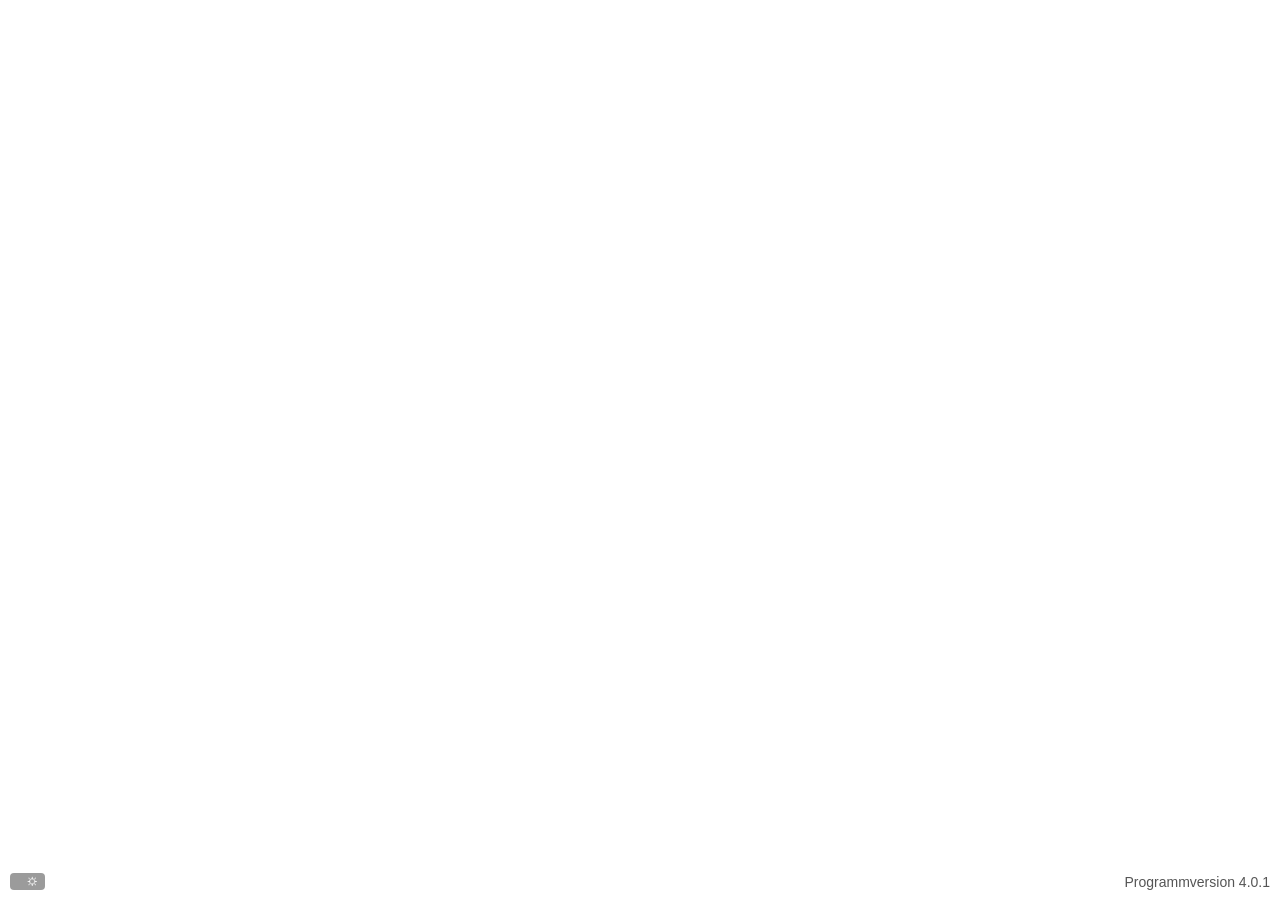
==== index.html @ 52bc4782 "Add files via upload" ====
<!DOCTYPE html>
<html lang="de">
<head>
  <meta charset="UTF-8" />
  <meta http-equiv="Cache-Control" content="no-cache, no-store, must-revalidate" />
  <meta http-equiv="Pragma" content="no-cache" />
  <meta http-equiv="Expires" content="0" />
  <meta name="viewport" content="width=device-width, initial-scale=1.0" />
  <title>Auftragsdokumente App</title>
  
  <link rel="stylesheet" href="https://bichfl.github.io/Auftragsdokumente/style.css?t=4.0.1"> 
</head>

<body>
  <div id="mobile-layout" class="layout" style="display: none;">
    <div class="header-container"><span>Peneder Fertigungsportal Mobil</span></div>

    <div class="input-container">
      <input type="text" id="mobileInputField" placeholder="lfd.Nr. eingeben" />
      <select id="mobileProfileSelector" onchange="loadMobileProfileButtons()"></select>
    </div>

    <div class="main-content mobile-main" id="mobileContent">

      <button class="mobile-main-btn" onclick="showAuftragsdokumente()">
        Auftragsdokumente
      </button>

      <button class="mobile-main-btn" onclick="showRueckmeldung()">
        Rückmeldung
      </button>

      <button class="mobile-main-btn" onclick="showQualitaetsmeldung()">
        Qualitätsmeldung
      </button>

    </div>
  </div>


  <div id="desktop-layout" class="layout" style="display: none;">
    <div class="header-container"><span>Peneder Fertigungsportal Desktop</span></div>

    <div class="input-container">
      <input type="text" id="desktopInputField" placeholder="lfd.Nr. hier eingeben" />
      <select id="desktopProfileSelector" onchange="loadDesktopProfileButtons()"></select>
    </div>

    <div class="main-content">

      <div class="left-panel">
        <h3>Auftragsdokumente</h3>
        <div class="button-scroll-container" id="desktopButtonContainer"></div>
      </div>

      <div class="right-panel">
        <h3>Rückmeldung</h3>
        <button onclick="toggleOverlay()">fehlendes Dokument anfordern</button>
		<button onclick="toggleDichtungswechselOverlay(true)" style="margin-top: 5px; margin-bottom: 20px;">Dichtungswechsel</button>
		<div class="global-qm-container">
		  <h3>Qualitätsmeldung</h3>
		  <div class="qm-header-row">
		    <input type="text" id="qmPosInputField" placeholder="Pos.Nr.">
			<div class="qm-toggle-container">
			  <span id="lblHinweis" data-text="Hinweis" class="qm-label">Hinweis*</span>
 			  <label class="qm-switch">
                <input type="checkbox" id="qmPriorityToggle">
                <span class="qm-slider"></span>
              </label>
			  <span id="lblHandlungsbedarf" data-text="Handlungsbedarf" class="qm-label">Handlungsbedarf**</span>
			</div>
			<button class="qm-send-btn" onclick="sendQualitaetsmeldung()">Senden</button>
		  </div>
		  <div class="input-group">
			<textarea id="qmDescriptionField" rows="10" placeholder="Problembeschreibung"></textarea>
		  </div>
		  <span class="qm-hint-text">* Auftrag läuft - Weiterarbeit möglich</span>
		  <span class="qm-hint-text">** Auftrag steht - Weiterarbeit NICHT möglich</span>
	    </div>
      </div>
      </div>

    </div>
  </div>
  
  

  <!-- NEUER LINKSBÜNDIGER BUTTON -->
  <div class="bottom-left-info">
    <button onclick="toggleSettings()">⛭</button>
  </div>

  <!-- Einstellungen-Overlay -->
  <div id="settings-overlay">
    <div class="settings-content">
      <h3>Einstellungen</h3>

      <label for="btnColorPicker">Buttonfarbe:</label><br>
      <input type="color" id="btnColorPicker" value="#9b9b9b"><br><br>

      <label for="btnHoverColorPicker">Buttonfarbe gedrückt:</label><br>
      <input type="color" id="btnHoverColorPicker" value="#696969"><br><br>

      <label for="btnTextColorPicker">Schriftfarbe:</label><br>
      <input type="color" id="btnTextColorPicker" value="#ffffff"><br><br>

      <button id="resetDefaultsBtn">Standard wiederherstellen</button>

      <hr>
      <h4>Benutzerdefiniertes Profil</h4>
      <input type="text" id="customProfileName" placeholder="Benutzerdefiniert" /><br><br>
      <div id="customProfileSettings"></div>
    </div>
  </div>

  <div class="bottom-right-info">
    <div class="version clickable" onclick="toggleReadmePopup()">Programmversion 4.0.1</div>
  </div>

  <div class="popup-overlay" id="overlay">
    <div class="overlay-header">
      <div class="overlay-header-top"></div>
      <div class="input-container">
        <input type="text" id="posInputField" placeholder="Pos.Nr. eingeben" />
      </div>
    </div>
    <div class="overlay-scroll">
      <div class="overlay-buttons"></div>
    </div>
  </div>
  
  <div id="anschlussplaene-overlay" class="popup-overlay">
    <h3>Anschlusspläne</h3>
    <div class="search-container">
      <input type="text" id="anschlussSuche" placeholder="Artikelnummer eingeben" />
      <button class="search-btn" onclick="suchAnschlussplaene()">Suchen</button>
    </div>
    <button class="close-btn" onclick="closeAnschlussplaeneOverlay()">Schließen</button>
  </div>
  
  <div id="dichtungswechsel-overlay" class="popup-overlay">
    <h3>Dichtungswechsel</h3>

    <div class="container">
      <input type="text" id="pos" placeholder="Positionsnummer">

      <select id="serieSelect" disabled>
        <option value="" selected>Serie wählen</option>
      </select>

      <select id="daSelect" disabled>
        <option value="" selected>Dichtung außen</option>
      </select>

      <select id="diSelect" disabled>
        <option value="" selected>Dichtung innen</option>
      </select>

      <select id="eiSelect" disabled>
        <option value="" selected>Ersatzdichtung innen</option>
      </select>

      <button onclick="senden()">Senden</button>
    </div>

    <button class="close-btn" onclick="closeDichtungswechselOverlay()">Schließen</button>
  </div>

  <div id="readme-popup"></div>

</body> 
<script src="https://bichfl.github.io/Auftragsdokumente/app.js?t=4.0.1"></script>
</html>
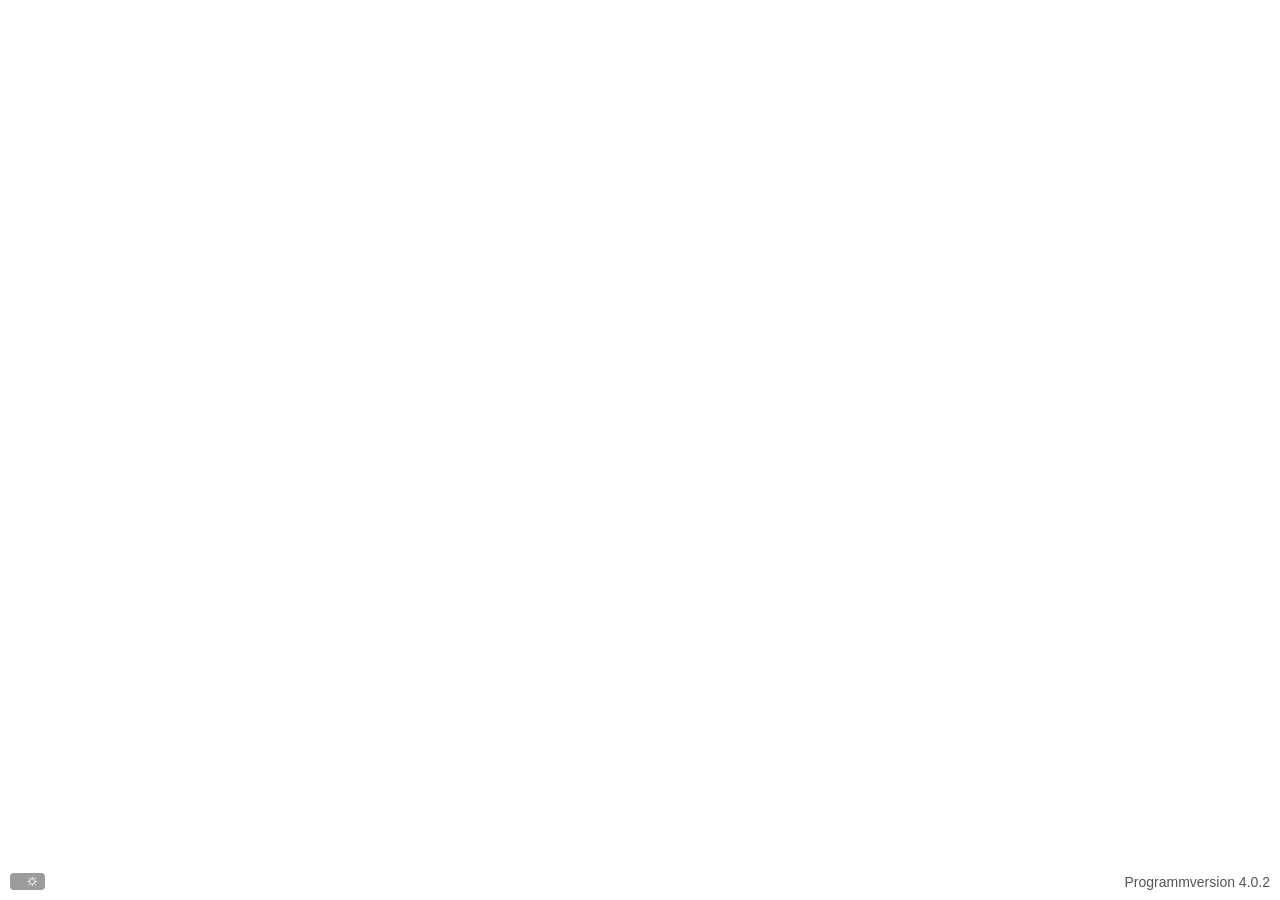
==== commit a5daf5f8: "Update index.html" ====
--- a/index.html
+++ b/index.html
@@ -8,7 +8,7 @@
   <meta name="viewport" content="width=device-width, initial-scale=1.0" />
   <title>Auftragsdokumente App</title>
   
-  <link rel="stylesheet" href="https://bichfl.github.io/Auftragsdokumente/style.css?t=4.0.1"> 
+  <link rel="stylesheet" href="https://bichfl.github.io/Auftragsdokumente/style.css?t=4.0.2"> 
 </head>
 
 <body>
@@ -114,7 +114,7 @@
   </div>
 
   <div class="bottom-right-info">
-    <div class="version clickable" onclick="toggleReadmePopup()">Programmversion 4.0.1</div>
+    <div class="version clickable" onclick="toggleReadmePopup()">Programmversion 4.0.2</div>
   </div>
 
   <div class="popup-overlay" id="overlay">
@@ -169,5 +169,5 @@
   <div id="readme-popup"></div>
 
 </body> 
-<script src="https://bichfl.github.io/Auftragsdokumente/app.js?t=4.0.1"></script>
+<script src="https://bichfl.github.io/Auftragsdokumente/app.js?t=4.0.2"></script>
 </html>
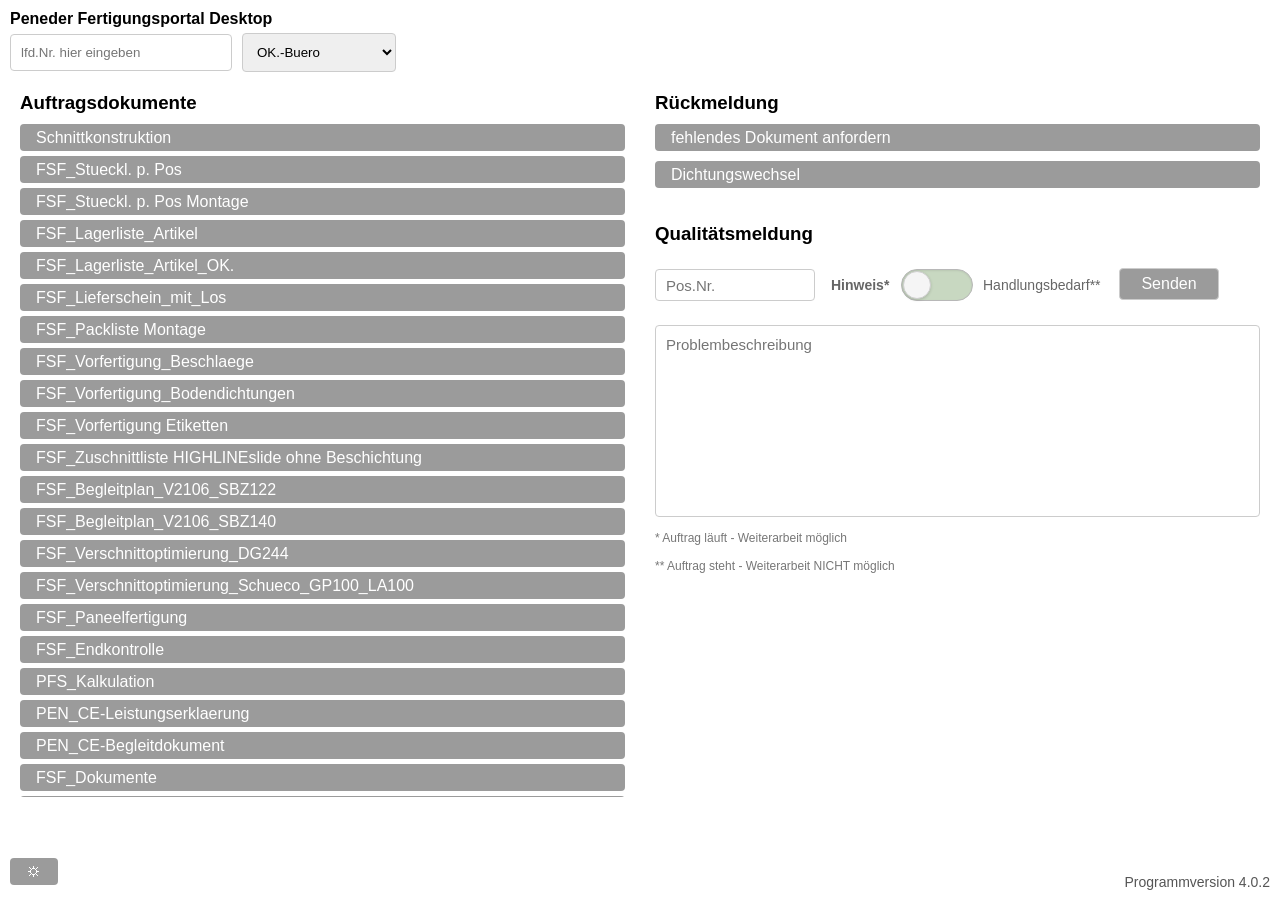
==== commit 616cb42c: "Add files via upload" ====
--- a/index.html
+++ b/index.html
@@ -8,7 +8,7 @@
   <meta name="viewport" content="width=device-width, initial-scale=1.0" />
   <title>Auftragsdokumente App</title>
   
-  <link rel="stylesheet" href="https://bichfl.github.io/Auftragsdokumente/style.css?t=4.0.2"> 
+  <link rel="stylesheet" href="style.css?t=4.0.2"> 
 </head>
 
 <body>
@@ -169,5 +169,5 @@
   <div id="readme-popup"></div>
 
 </body> 
-<script src="https://bichfl.github.io/Auftragsdokumente/app.js?t=4.0.2"></script>
+<script src="app.js?t=4.0.2"></script>
 </html>
--- a/style.css
+++ b/style.css
@@ -0,0 +1,719 @@
+	:root {
+	  --button-color: #9b9b9b;
+	  --button-hover: #696969;
+	  --button-text: #ffffff;
+	}
+    body {
+      font-family: Arial, sans-serif;
+      margin: 0;
+      padding: 0;
+    }
+    .layout {
+      padding: 10px;
+    }
+    .input-container {
+      display: flex;
+      gap: 10px;
+      align-items: center;
+      margin-bottom: 10px;
+      flex-wrap: wrap;
+    }
+    input[type="text"], select {
+      border: 1px solid #ccc;
+      padding: 10px;
+      border-radius: 4px;
+    }
+    #mobile-layout input[type="text"] { width: 110px; }
+    #desktop-layout input[type="text"] { width: 200px; }
+    button {
+      background-color: var(--button-color);
+      color: var(--button-text);
+      border: none;
+      cursor: pointer;
+      border-radius: 4px;
+      text-align: left;
+      padding-left: 16px;
+      transition-duration: 0.3s;
+      width: 100%;
+    }
+    button:hover {
+	  background-color: var(--button-hover);
+	}
+    body.mobile button, body.desktop button {
+      padding: 4.5px 16px;
+      font-size: 16px;
+      margin-bottom: 5px;
+    }
+    .button-scroll-container {
+      display: flex;
+      flex-direction: column;
+      overflow-y: auto;
+      padding-bottom: 150px;
+      box-sizing: border-box;
+    }
+    .header-container span {
+      display: block;
+      text-align: left;
+      font-weight: bold;
+      margin-bottom: 5px;
+    }
+    /* rechter Buttonbereich */
+    .bottom-right-info {
+      position: fixed;
+      bottom: 10px;
+      right: 10px;
+      text-align: right;
+      z-index: 1000;
+    }
+    .bottom-right-info button {
+      width: auto;
+      white-space: nowrap;
+    }
+    .bottom-right-info .version {
+      font-size: 14px;
+      color: #555;
+      margin-top: 4px;
+    }
+    /* neuer linker Buttonbereich */
+    .bottom-left-info {
+      position: fixed;
+      bottom: 10px;
+      left: 10px;
+      text-align: left;
+      z-index: 1000;
+    }
+    .bottom-left-info button {
+      width: auto;
+      white-space: nowrap;
+    }
+
+    
+    .overlay-header {
+      position: sticky;
+      top: 0;
+      background-color: #f9f9f9;
+      padding: 0px 20px 10px 20px;
+      border-radius: 10px;
+      z-index: 2;
+    }
+    .overlay-header-top { height: 20px; }
+    #overlay input[type="text"] {
+      width: 100% !important;
+      box-sizing: border-box;
+    }
+    .overlay-scroll {
+      overflow-y: auto;
+      padding: 0px 20px 20px 20px;
+      height: calc(100% - 90px);
+      box-sizing: border-box;
+    }
+    .overlay-buttons {
+      display: flex;
+      flex-direction: column;
+      gap: 10px;
+    }
+    .overlay-buttons button {
+      white-space: normal;
+      word-break: break-word;
+      width: 100%;
+    }
+	/* ------------------------------
+   DICHTUNGSWECHSEL OVERLAY (NEU)
+------------------------------ */
+
+#dichtungswechsel-overlay {
+  position: fixed;
+  top: 50%;
+  left: 50%;
+  transform: translate(-50%, -50%);
+  background-color: #fff;
+  border: 2px solid #333;
+  border-radius: 12px;
+  box-shadow: 0 6px 12px rgba(0, 0, 0, 0.3);
+  z-index: 2000;
+  display: none;
+  width: 350px;
+  max-width: 90vw;
+  padding: 20px;
+  flex-direction: column;
+  max-height: 80vh;
+  overflow-y: auto;
+}
+
+#dichtungswechsel-overlay.show {
+  display: flex;
+}
+
+#dichtungswechsel-overlay h3 {
+  margin-top: 0;
+}
+
+/* Container für Inputs */
+#dichtungswechsel-overlay .container {
+  display: flex;
+  flex-direction: column;
+  gap: 10px;
+}
+
+/* Inputs & Selects */
+#dichtungswechsel-overlay input,
+#dichtungswechsel-overlay select {
+  width: 100%;
+  padding: 8px;
+  border: 1px solid #ccc;
+  border-radius: 6px;
+  font-size: 16px;
+  box-sizing: border-box;
+}
+
+/* Buttons allgemein */
+#dichtungswechsel-overlay button {
+  padding: 8px 16px;
+  background-color: var(--button-color);
+  color: var(--button-text);
+  border: none;
+  border-radius: 6px;
+  cursor: pointer;
+  font-size: 16px;
+  transition: background-color 0.3s;
+}
+
+#dichtungswechsel-overlay button:hover {
+  background-color: var(--button-hover);
+}
+
+/* Schließen-Button */
+#dichtungswechsel-overlay button.close-btn {
+  margin-top: 10px;
+  align-self: flex-end;
+}
+    #anschlussplaene-overlay {
+      position: fixed;
+      top: 50%;
+      left: 50%;
+      transform: translate(-50%, -50%);
+      background-color: #fff;
+      border: 2px solid #333;
+      border-radius: 12px;
+      box-shadow: 0 6px 12px rgba(0, 0, 0, 0.3);
+      z-index: 2000;
+      display: none;
+      width: 350px;
+      max-width: 90vw;
+      padding: 20px;
+      flex-direction: column;
+      max-height: 80vh;
+      overflow-y: auto;
+    }
+    #anschlussplaene-overlay.show { display: flex; }
+    #anschlussplaene-overlay h3 { margin-top: 0; }
+    #anschlussplaene-overlay .search-container {
+      display: flex;
+      gap: 8px;
+      margin-top: 10px;
+      margin-bottom: 15px;
+    }
+    #anschlussplaene-overlay input[type="text"] {
+      flex-grow: 1;
+      padding: 8px;
+      border: 1px solid #ccc;
+      border-radius: 6px;
+      font-size: 16px;
+    }
+    #anschlussplaene-overlay button.search-btn {
+      padding: 8px 16px;
+      background-color: var(--button-color);
+      color: var(--button-text);
+      border: none;
+      border-radius: 6px;
+      cursor: pointer;
+      font-size: 16px;
+      transition: background-color 0.3s;
+    }
+    #anschlussplaene-overlay button.search-btn:hover { background-color: var(--button-hover); }
+    #anschlussplaene-overlay button.close-btn {
+      margin-top: 10px;
+      align-self: flex-end;
+      background-color: var(--button-color);
+      color: var(--button-text);
+      border: none;
+      padding: 6px 12px;
+      border-radius: 6px;
+      cursor: pointer;
+      transition: background-color 0.3s;
+    }
+    #anschlussplaene-overlay button.close-btn:hover { background-color: var(--button-hover); }
+	#readme-popup {
+      position: fixed;
+      bottom: 110px;
+      right: 10px;
+      background: #fff;
+      border: 1px solid #ccc;
+      border-radius: 10px;
+      box-shadow: 0 4px 8px rgba(0,0,0,0.2);
+      z-index: 2000;
+      display: none;
+      max-width: 90vw;
+      max-height: 70vh;
+      overflow: auto;
+      padding: 16px;
+      font-family: monospace;
+      white-space: pre-wrap;
+    }
+    .version.clickable {
+      cursor: pointer;
+      color: #555;
+      text-decoration: none;
+    }
+    .version.clickable:hover {
+      color: #000;
+    }
+    #readme-popup h2 {
+      margin-top: 0;
+      font-family: Arial, sans-serif;
+      font-size: 18px;
+      font-weight: bold;
+    }
+	#settings-overlay {
+	  position: fixed;
+	  bottom: 60px;
+	  left: 10px;
+	  background-color: #fff;
+	  border: 1px solid #ccc;
+	  border-radius: 10px;
+	  box-shadow: 0 4px 8px rgba(0,0,0,0.2);
+	  z-index: 1500;
+	  display: none;
+	  padding: 16px;
+	  min-width: 250px;
+	  max-width: 80vw;
+	  max-height: 70vh;
+      overflow-y: auto;
+	}
+	#settings-overlay.show { display: block; }
+
+    /* Drag & Drop Styles */
+    .draggable-item {
+      padding: 4px;
+      border: 1px dashed transparent;
+    }
+    .draggable-item.dragging {
+      opacity: 0.5;
+    }
+    .draggable-item:hover {
+      border: 1px dashed #999;
+      cursor: move;
+    }
+	
+/* ==========================================
+   2-Spalten Layout (Scrollbereich korrigiert)
+========================================== */
+
+.main-content {
+    display: flex;
+    gap: 10px;
+    /* Erhöht von 180px auf 195px, um unten mehr Platz für den Button/Footer zu lassen */
+    height: calc(100vh - 195px); 
+}
+
+.left-panel,
+.right-panel {
+    flex: 1;
+    min-width: 0;
+    background: #ffffff;
+    border: none;
+    border-radius: 0;
+    padding: 10px;
+    box-sizing: border-box;
+}
+
+/* gleiche Überschriften-Abstände */
+.left-panel h3,
+.right-panel h3 {
+    margin-top: 0;
+    margin-bottom: 10px;
+}
+
+.left-panel {
+    overflow: hidden;
+}
+
+.right-panel {
+    overflow: auto;
+}
+
+.panel-placeholder {
+    color: #777;
+    text-align: center;
+    margin-top: 20px;
+    display: none;
+}
+
+/* Buttonbereich nutzt nun die komplette Höhe abzüglich eines kleinen Sicherheitsabstands */
+.button-scroll-container {
+    height: calc(100% - 15px); /* Die 15px verhindern, dass der letzte Button am Rand klebt */
+    padding-bottom: 10px;
+    box-sizing: border-box;
+}
+
+/* Desktop Anpassung */
+body.desktop .main-content {
+    height: calc(100vh - 185px); /* Erhöht von 170px auf 185px */
+}
+
+/* Mobile Anpassung */
+body.mobile .main-content {
+    height: calc(100vh - 225px); /* Erhöht von 210px auf 225px */
+}
+
+/* ==========================================
+   EINHEITLICHE POPUPS & OVERLAYS (ZENTRIERT)
+========================================== */
+
+.popup-overlay,
+#anschlussplaene-overlay,
+#dichtungswechsel-overlay,
+#overlay {
+  position: fixed;
+  top: 50%;
+  left: 50%;
+  transform: translate(-50%, -50%); /* Perfekt mittige Platzierung */
+  background-color: #ffffff;        /* Hintergrund komplett Weiß */
+  border: 1px solid #ccc;
+  border-radius: 12px;              /* Abgerundete Ecken */
+  box-shadow: 0 6px 12px rgba(0, 0, 0, 0.25); /* Einheitlicher Schatten */
+  z-index: 2000;
+
+  display: none;
+  opacity: 0;
+  transition: opacity 0.4s ease, transform 0.4s ease;
+
+  width: 550px; 
+  max-width: 90vw;
+  height: auto;
+  max-height: 80vh;
+
+  flex-direction: column;
+  overflow-y: auto;
+
+  padding: 20px;
+  box-sizing: border-box;
+}
+
+/* Gemeinsame Anzeige-Klasse mit Einblend-Animation */
+.popup-overlay.show,
+#anschlussplaene-overlay.show,
+#dichtungswechsel-overlay.show,
+#overlay.show {
+  display: flex;
+  opacity: 1;
+  transform: translate(-50%, -50%) scale(1); /* Sanftes Aufzippen */
+}
+
+/* Erzwinge weißen Hintergrund für Header im Overlay, falls vorhanden */
+.overlay-header {
+  background-color: #ffffff !important; 
+}
+
+/* Überschriften-Abstände */
+.popup-overlay h3,
+#anschlussplaene-overlay h3,
+#dichtungswechsel-overlay h3,
+#overlay h3 {
+  margin-top: 0;
+  margin-bottom: 15px;
+}
+
+/* Button-Anordnung für das Dokumenten-Overlay */
+#overlay .overlay-buttons {
+  display: flex;
+  flex-direction: column;
+  gap: 10px;
+}
+
+/* Schließen-Buttons rechtsbündig unten ausrichten */
+.popup-overlay .close-btn,
+#anschlussplaene-overlay .close-btn,
+#dichtungswechsel-overlay .close-btn,
+#overlay .close-btn {
+  margin-top: 15px;
+  align-self: flex-end;
+}
+
+/* Globales Design für die Qualitätsmeldung */
+.global-qm-container {
+  display: flex;
+  flex-direction: column;
+  gap: 10px;
+  margin: 15px 0;
+  width: 100%;
+  box-sizing: border-box;
+}
+
+.input-group {
+  display: flex;
+  flex-direction: column;
+  width: 100%;
+}
+
+.input-group label {
+  font-size: 14px;
+  font-weight: bold;
+  margin-bottom: 5px;
+  color: #333;
+}
+
+/* Universeller Style für Eingabefeld und Textarea */
+.global-qm-container input[type="text"],
+.global-qm-container textarea {
+  width: 100%;
+  border: 1px solid #ccc;
+  padding: 10px;
+  border-radius: 4px;
+  box-sizing: border-box;
+  font-family: Arial, sans-serif;
+  font-size: 15px;
+}
+
+.global-qm-container textarea {
+  resize: vertical;
+  min-height: 60px;
+}
+
+.qm-header-row {
+    display: flex !important;
+    flex-direction: row !important;
+    align-items: center; /* Zentriert Eingabefeld und Regler vertikal zueinander */
+    justify-content: flex-start;
+    flex-wrap: nowrap;
+    gap: 16px;
+    width: 100%;
+    margin-bottom: 10px; /* Erzeugt Abstand zur Problembeschreibung */
+}
+
+/* Passt das Eingabefeld an die Höhe des Umschalters (32px) an */
+#qmPosInputField {
+    width: 160px !important;      
+    min-width: 160px !important; 
+    flex: 0 0 160px !important;
+    height: 32px;                
+    box-sizing: border-box;
+    padding: 0 10px; 
+}
+
+.qm-toggle-container {
+    display: flex;
+    align-items: center;
+    gap: 10px;
+    flex-wrap: nowrap;
+}
+
+.qm-switch {
+    position: relative;
+    display: inline-block;
+    width: 72px;
+    height: 32px;
+}
+
+.qm-switch input {
+    opacity: 0;
+    width: 0;
+    height: 0;
+}
+
+.qm-slider {
+    position: absolute;
+    inset: 0;
+    cursor: pointer;
+    border-radius: 999px;
+
+    /* Hinweis (Standard) */
+    background: #c8d8c1;
+
+    transition: all 0.25s ease;
+    border: 1px solid #b8b8b8;
+
+    box-shadow:
+        inset 0 1px 2px rgba(0,0,0,0.08),
+        0 1px 1px rgba(255,255,255,0.7);
+}
+
+.qm-slider:before {
+    content: "";
+    position: absolute;
+
+    width: 26px;
+    height: 26px;
+
+    left: 1px;
+    top: 1px;
+
+    border-radius: 50%;
+    background: #f5f5f5;
+    border: 1px solid #cfcfcf;
+
+    box-shadow:
+        0 1px 3px rgba(0,0,0,0.15);
+
+    transition: all 0.25s ease;
+}
+
+/* Handlungsbedarf */
+.qm-switch input:checked + .qm-slider {
+    background: #e0c0c0;
+}
+
+.qm-switch input:checked + .qm-slider:before {
+    transform: translateX(40px);
+}
+
+.qm-label {
+    display: inline-block;
+    text-align: center;
+    font-size: 14px;
+    color: #666;
+    user-select: none;
+    box-sizing: border-box;
+}
+
+#lblHinweis {
+    width: 60px;
+    text-align: center;
+}
+
+#lblHandlungsbedarf {
+    width: 120px;
+    text-align: center;
+}
+
+.qm-send-btn {
+    width: 100px;
+    height: 32px;                 /* Exakt gleiche Höhe wie Eingabefeld und Switch */
+    padding: 0;                   /* Padding genullt, da Höhe und Breite feststehen */
+    font-size: 15px;
+    border: 1px solid #ccc;       /* Gleicher Rahmen wie das Eingabefeld für identischen Look */
+    border-radius: 4px;           /* Gleicher Radius wie das Eingabefeld */
+    background-color: var(--button-color);
+    color: var(--button-text);
+    cursor: pointer;
+    box-sizing: border-box;       /* Verhindert Höhenverzerrung durch den Rahmen */
+    display: inline-flex;         /* Zentriert den Text im Button perfekt */
+	margin-top: 3px;
+    align-items: center;
+    justify-content: center;
+    transition: background-color 0.3s;
+}
+
+.qm-send-btn:hover {
+    background-color: var(--button-hover);
+}
+	
+
+#lblHinweis::after, #lblHandlungsbedarf::after {
+    content: attr(data-text);
+    content: attr(data-text) / "";
+    height: 0;
+    visibility: hidden;
+    overflow: hidden;
+    user-select: none;
+    pointer-events: none;
+    font-weight: bold;
+}
+
+#qmDescriptionField {
+    resize: none;
+}
+
+.qm-hint-text {
+    display: block;
+    margin-top: 4px;
+    font-size: 12px;
+    color: #777777;
+}
+
+@media (max-width: 768px) {
+
+    #mobile-layout {
+        display: flex;
+        flex-direction: column;
+        height: 100vh;
+    }
+
+    #mobile-layout .header-container {
+        flex: 0 0 auto;
+    }
+
+    #mobile-layout .input-container {
+        flex: 0 0 auto;
+    }
+
+    #mobile-layout .main-content.mobile-main {
+	  flex: 1;
+      display: flex;
+      flex-direction: column;
+      gap: 12px;
+      padding: 12px;
+      padding-bottom: 60px;
+      overflow-y: auto;
+      overflow-x: hidden;
+      min-height: 0;
+      -webkit-overflow-scrolling: touch;
+	}
+	
+	#mobileContent {
+      flex: 1;
+      min-height: 0;
+      overflow-y: auto;
+      overflow-x: hidden;
+      -webkit-overflow-scrolling: touch;
+      padding-bottom: 15px;
+	}
+
+    .mobile-main-btn {
+        flex: 1;
+        font-size: 1.6rem;
+        font-weight: bold;
+        border-radius: 12px;
+    }
+
+	.mobile-doc-btn {
+		flex: 0 0 auto;
+		width: 100%;
+		margin-bottom: 8px;
+	}
+
+    .bottom-left-info,
+    .bottom-right-info{
+        position: fixed;
+        bottom: 10px;
+        z-index: 100;
+    }
+
+    .bottom-left-info{
+        left:10px;
+    }
+
+    .bottom-right-info{
+        right:10px;
+    }
+}
+
+.mobile-back-btn {
+    width: 100%;
+    margin-bottom: 10px;
+    font-size: 18px;
+}
+
+.mobile-content-area {
+    flex: 1;
+    min-height: 0;
+    overflow-y: auto;
+    overflow-x: hidden;
+    justify-content: flex-start; /* statt center */
+    align-items: stretch;        /* statt center */
+}
+
+.mobile-doc-btn {
+    width: 100%;
+    margin-bottom: 8px;
+}
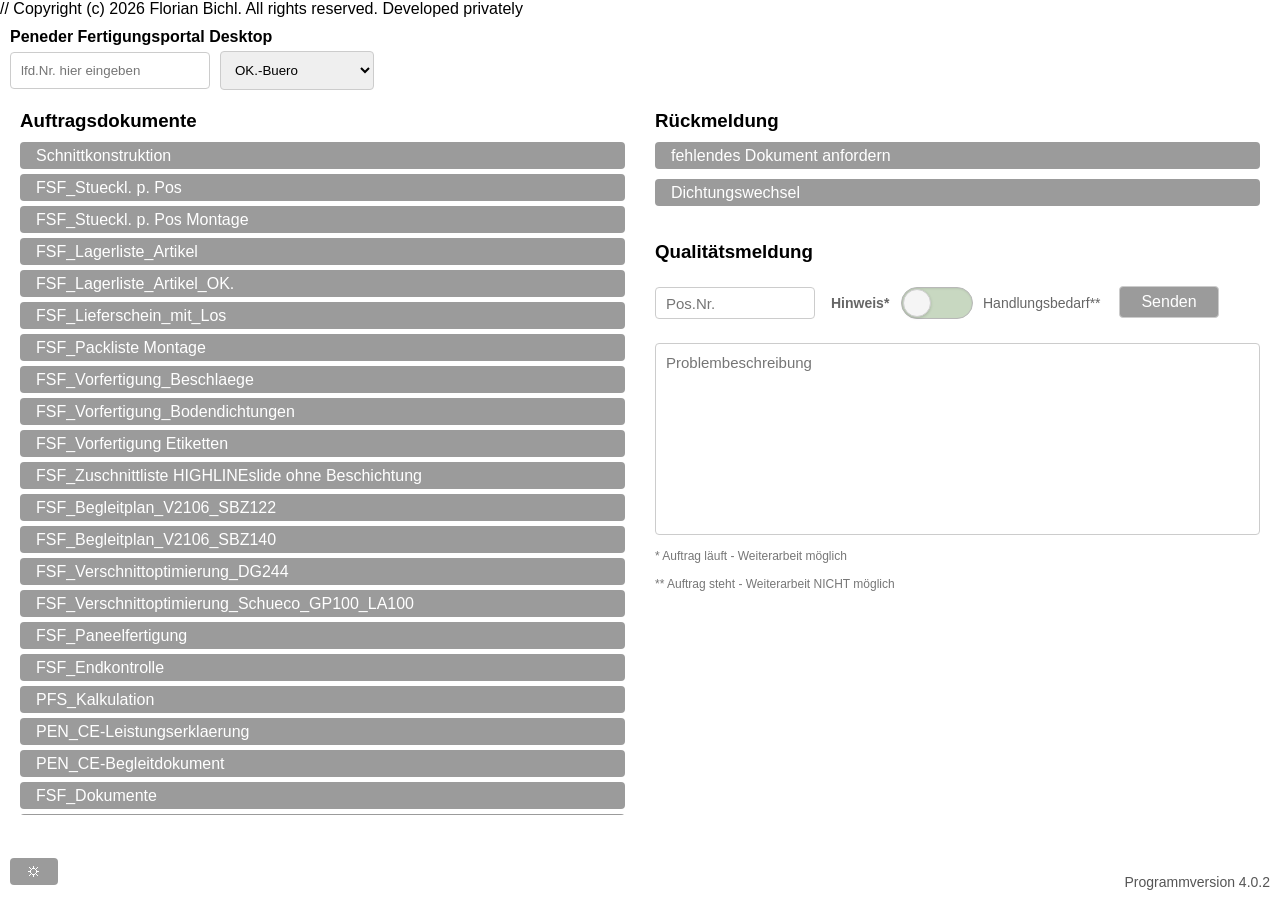
==== commit 5a574a06: "Update index.html" ====
--- a/index.html
+++ b/index.html
@@ -1,3 +1,4 @@
+// Copyright (c) 2026 Florian Bichl. All rights reserved. Developed privately
 <!DOCTYPE html>
 <html lang="de">
 <head>
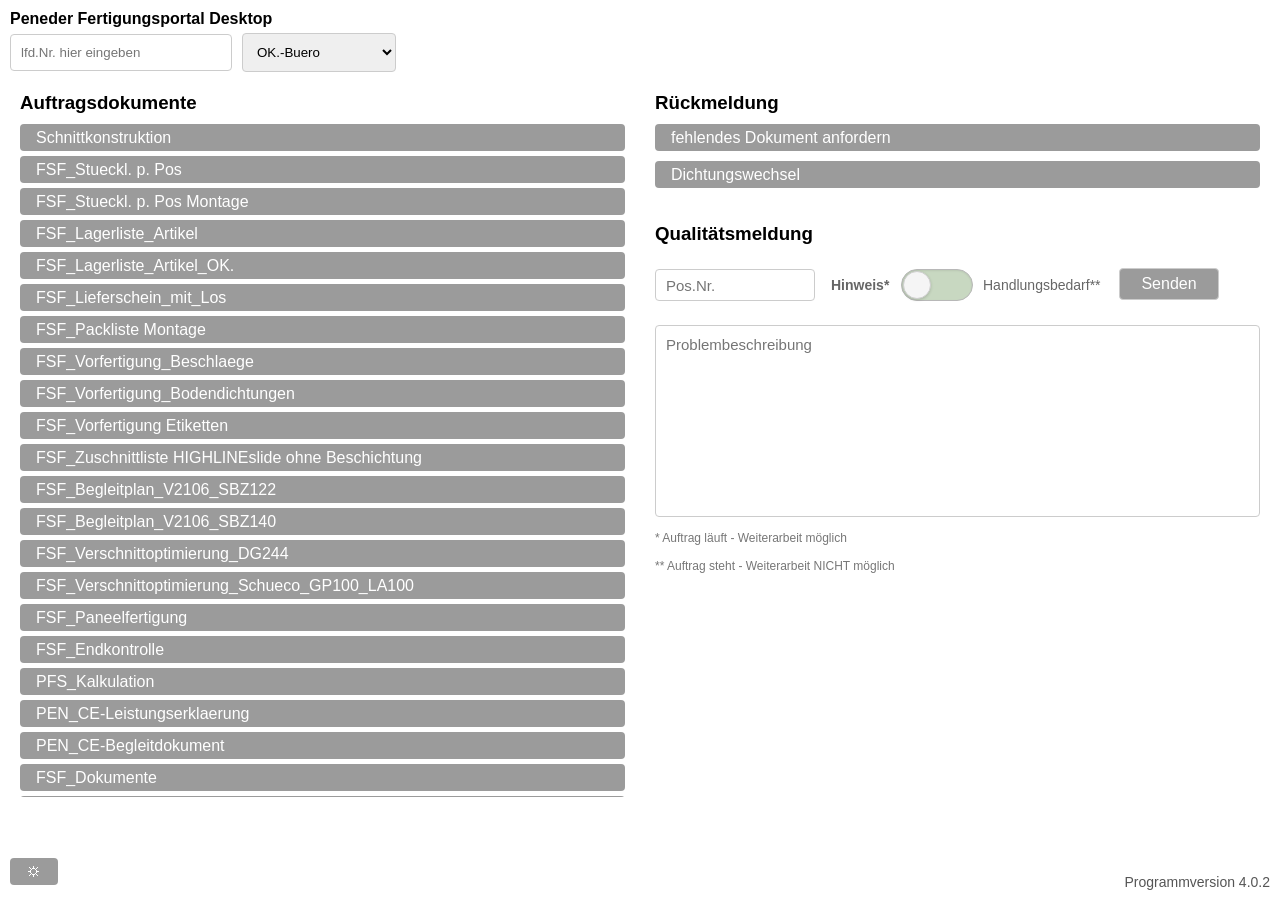
==== commit 18ab9974: "Update index.html" ====
--- a/index.html
+++ b/index.html
@@ -1,4 +1,3 @@
-// Copyright (c) 2026 Florian Bichl. All rights reserved. Developed privately
 <!DOCTYPE html>
 <html lang="de">
 <head>
--- a/style.css
+++ b/style.css
@@ -1,4 +1,5 @@
-	:root {
+// Copyright (c) 2026 Florian Bichl. All rights reserved. Developed privately
+:root {
 	  --button-color: #9b9b9b;
 	  --button-hover: #696969;
 	  --button-text: #ffffff;
@@ -716,4 +717,4 @@
 .mobile-doc-btn {
     width: 100%;
     margin-bottom: 8px;
-}+}
